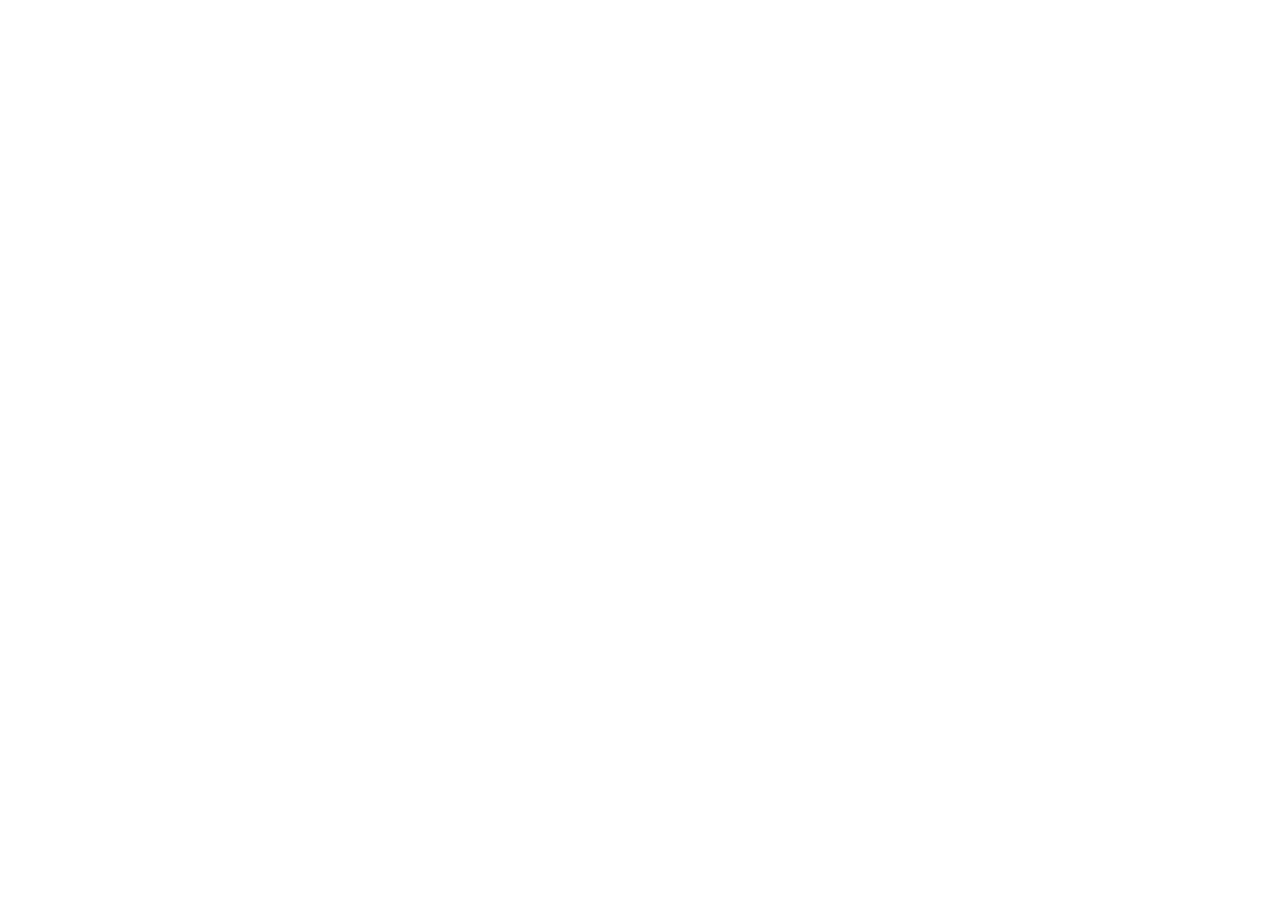
==== HTML/index.html @ ef1de90b "__" ====
<!DOCTYPE html>
<html lang="en">
<head>
    <meta charset="UTF-8">
    <meta name="viewport" content="width=device-width, initial-scale=1.0">
    <title>Documentos</title>
</head>
<body>
    
</body>
</html>
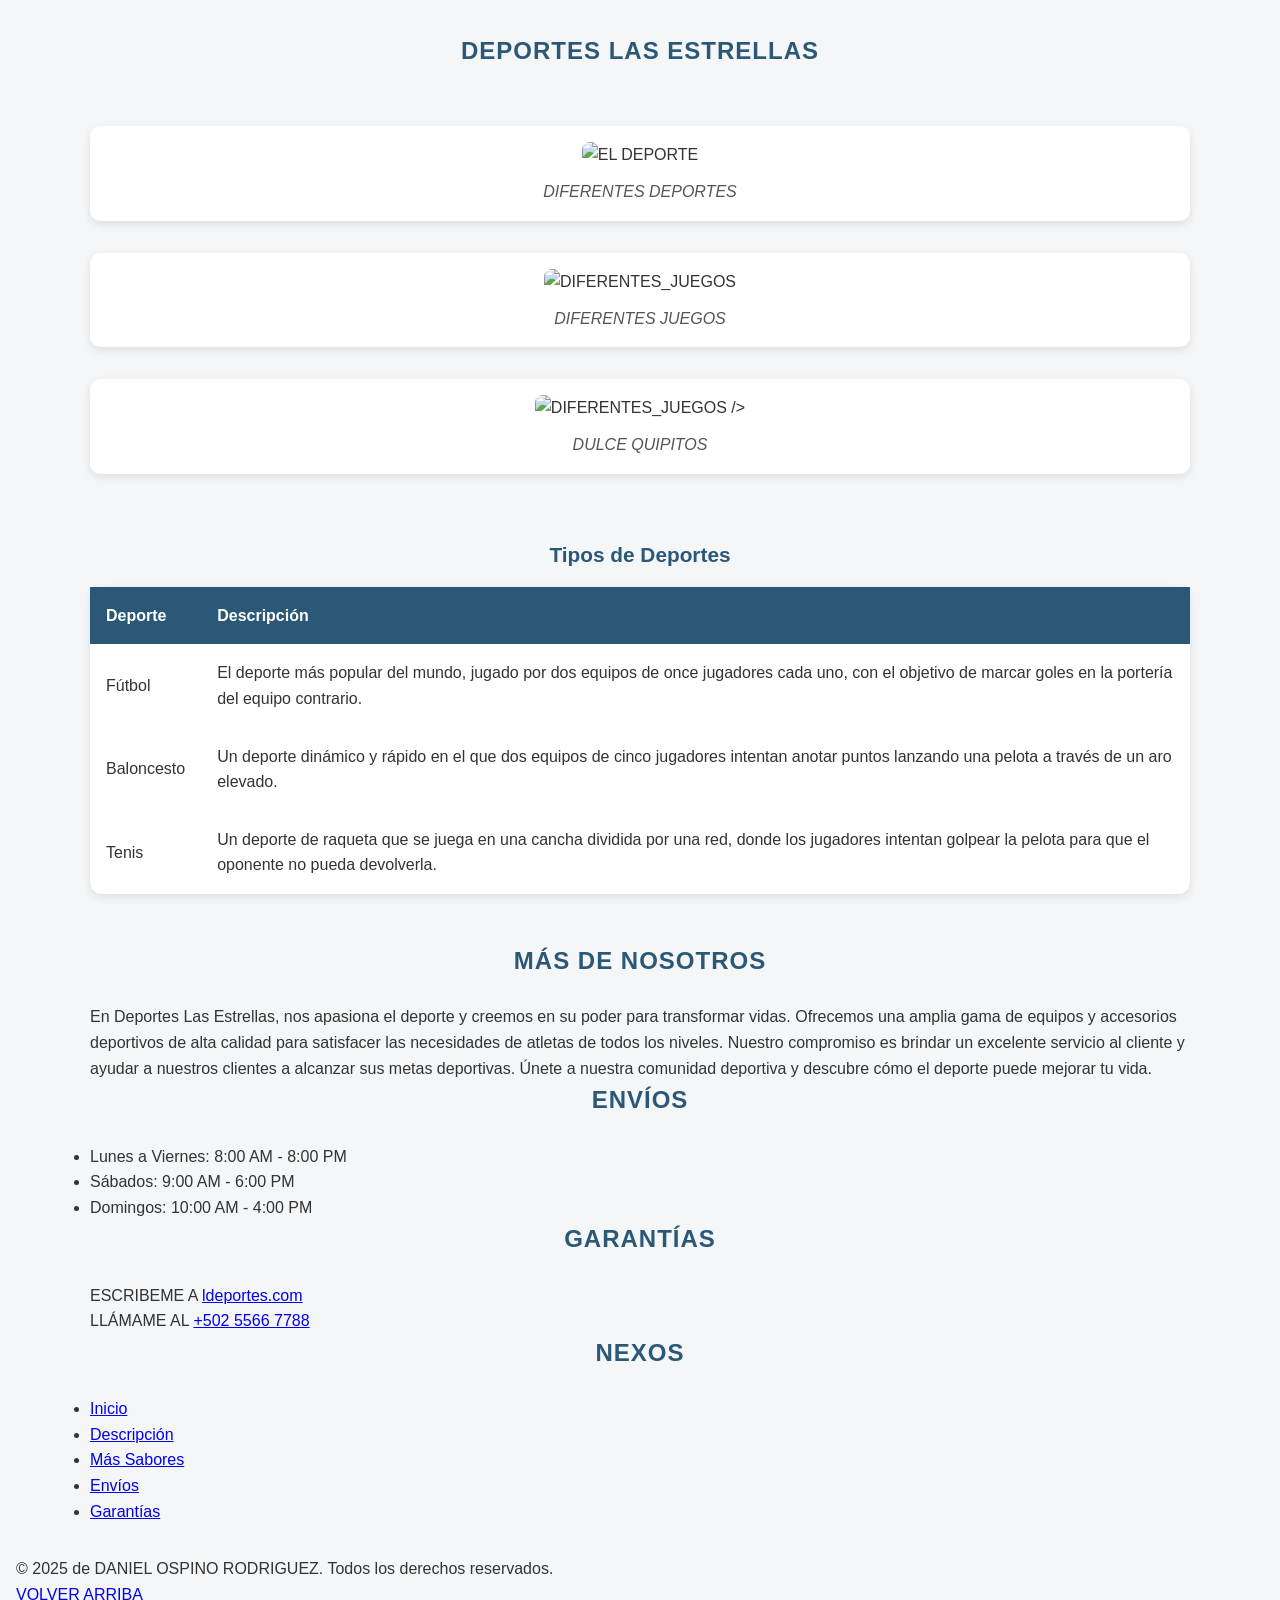
==== commit 091f2b65: "Add files via upload" ====
--- a/HTML/index.html
+++ b/HTML/index.html
@@ -1,11 +1,119 @@
-<!DOCTYPE html>
-<html lang="en">
-<head>
-    <meta charset="UTF-8">
-    <meta name="viewport" content="width=device-width, initial-scale=1.0">
-    <title>Documentos</title>
-</head>
-<body>
-    
-</body>
+<!DOCTYPE html>
+<html lang="en">
+<head>
+    <meta charset="UTF-8">
+    <meta name="viewport" content="width=device-width, initial-scale=1.0">
+    <title>DEPORTES LAS ESTRELLAS</title>
+    <link rel="stylesheet" href="styles.css">
+</head>
+<body>
+<main id="content">
+      <section id="gallery_DeportesLasEstrellas">
+        <h2 id="hero-title">DEPORTES LAS ESTRELLAS</h2>
+                                    <!--galeria de imagenes-->
+        <!--img 1-->
+        <figure>
+          <img src="img/IMG_1.jpg" 
+            alt="EL DEPORTE"
+            width="600" height="400"
+            class="DEPORTES_LAS_ESTRELLAS"
+          />
+          <figcaption>DIFERENTES DEPORTES</figcaption>
+        </figure>
+        <!--img 2-->
+        <figure>
+          <img src="img/IMG_2.jpg" 
+            alt="DIFERENTES_JUEGOS"
+            width="600" height="400"
+            class="DIFERENTES_JUEGOS"
+          />
+          <figcaption>DIFERENTES JUEGOS</figcaption>
+        </figure>
+        <!--img 3-->
+        <figure>
+          <img src="img/IMG_3.jpg" 
+            alt="DIFERENTES_JUEGOS"
+            width="600" height="400"
+            class="DIFERENTES_JUEGOS">
+          />
+          <figcaption>DULCE QUIPITOS</figcaption>
+        </figure>
+      </section>
+
+      <!--ESPECIALIZACIONES DE DEPORTES-->
+
+      <section id="description">
+       <table>
+        <caption>Tipos de Deportes</caption>
+        <tr>
+          <th>Deporte</th>
+          <th>Descripción</th>
+        </tr>
+        <tr>
+          <td>Fútbol</td>
+          <td>El deporte más popular del mundo, jugado por dos equipos de once jugadores cada uno, con el objetivo de marcar goles en la portería del equipo contrario.</td>
+        </tr>
+        <tr>
+          <td>Baloncesto</td>
+          <td>Un deporte dinámico y rápido en el que dos equipos de cinco jugadores intentan anotar puntos lanzando una pelota a través de un aro elevado.</td>
+        </tr>
+        <tr>
+          <td>Tenis</td>
+          <td>Un deporte de raqueta que se juega en una cancha dividida por una red, donde los jugadores intentan golpear la pelota para que el oponente no pueda devolverla.</td>
+      </table>
+      </section>
+
+      <section id="content-info">
+        <h2 id="content-info-title">MÁS DE NOSOTROS</h2>
+        <p>
+          En Deportes Las Estrellas, nos apasiona el deporte y creemos en su poder para transformar vidas. Ofrecemos una amplia gama de equipos y accesorios deportivos de alta calidad para satisfacer las necesidades de atletas de todos los niveles. Nuestro compromiso es brindar un excelente servicio al cliente y ayudar a nuestros clientes a alcanzar sus metas deportivas. Únete a nuestra comunidad deportiva y descubre cómo el deporte puede mejorar tu vida.
+        </p>
+      </section>
+      <!--ENVIOS-->
+
+      <section id="shipments">
+        <h2 id="shipments-title">ENVÍOS</h2>
+        <ul>
+          <li>Lunes a Viernes: 8:00 AM - 8:00 PM</li>
+          <li>Sábados: 9:00 AM - 6:00 PM</li>
+          <li>Domingos: 10:00 AM - 4:00 PM</li>
+        </ul>
+      </section>
+
+            <!--GARANTIAS-->
+
+      <section id="guarantees">
+        <h2 id="guarantees-title">GARANTÍAS</h2>
+        <p>
+          ESCRIBEME A
+          <a href="mailto:ldeportes.com">ldeportes.com</a>
+        </p>
+        <p>
+          LLÁMAME AL
+          <a href="tel:+50255667788">+502 5566 7788</a>
+        </p>
+      </section>
+                <!--NEXOS-->
+
+      <section id="links">
+        <h2 id="links-title">NEXOS</h2>
+        <ul>
+          <li><a href="#gallery_StorePlus">Inicio</a></li>
+          <li><a href="#description">Descripción</a></li>
+          <li><a href="#content-info">Más Sabores</a></li>
+          <li><a href="#shipments">Envíos</a></li>
+          <li><a href="#guarantees">Garantías</a></li>
+        </ul>
+      </section>
+      
+    </main>
+    <footer>
+        <p>
+            &copy; 2025 de DANIEL OSPINO RODRIGUEZ. Todos los derechos reservados.
+        </p>
+      <a href="#content">VOLVER ARRIBA</a>
+    </footer>
+  </body>
+</html>
+</body>
 </html>
--- a/HTML/styles.css
+++ b/HTML/styles.css
@@ -0,0 +1,98 @@
+/* -------------------------
+   ESTILOS GENERALES
+--------------------------*/
+* {
+    margin: 0;
+    padding: 0;
+    box-sizing: border-box;
+}
+
+body {
+    font-family: "Segoe UI", Arial, sans-serif;
+    background: #f4f6f8;
+    color: #333;
+    line-height: 1.6;
+    padding: 0 1rem;
+}
+
+main {
+    max-width: 1100px;
+    margin: auto;
+    padding: 2rem 0;
+}
+
+/* TITULOS */
+h2 {
+    text-align: center;
+    margin-bottom: 1.5rem;
+    color: #2b5876;
+    font-weight: 700;
+    letter-spacing: 1px;
+}
+
+/* -------------------------
+   GALERÍA
+--------------------------*/
+#gallery_DeportesLasEstrellas {
+    display: grid;
+    gap: 2rem;
+    margin-bottom: 3rem;
+}
+
+#gallery_DeportesLasEstrellas figure {
+    background: #fff;
+    padding: 1rem;
+    border-radius: 10px;
+    box-shadow: 0px 3px 10px rgba(0,0,0,0.1);
+    text-align: center;
+    transition: transform .2s ease;
+}
+
+#gallery_DeportesLasEstrellas figure:hover {
+    transform: scale(1.03);
+}
+
+#gallery_DeportesLasEstrellas img {
+    width: 100%;
+    height: auto;
+    border-radius: 8px;
+}
+
+#gallery_DeportesLasEstrellas figcaption {
+    margin-top: .7rem;
+    font-style: italic;
+    color: #555;
+}
+
+/* -------------------------
+   TABLA DESCRIPCIÓN
+--------------------------*/
+#description {
+    margin-bottom: 3rem;
+}
+
+table {
+    width: 100%;
+    border-collapse: collapse;
+    background: #ffffff;
+    border-radius: 12px;
+    overflow: hidden;
+    box-shadow: 0px 3px 10px rgba(0,0,0,0.1);
+}
+
+caption {
+    padding: 1rem;
+    font-size: 1.3rem;
+    font-weight: bold;
+    color: #2b5876;
+}
+
+th {
+    background: #2b5876;
+    color: #fff;
+    padding: 1rem;
+    text-align: left;
+}
+
+td {
+    padding: 1rem
